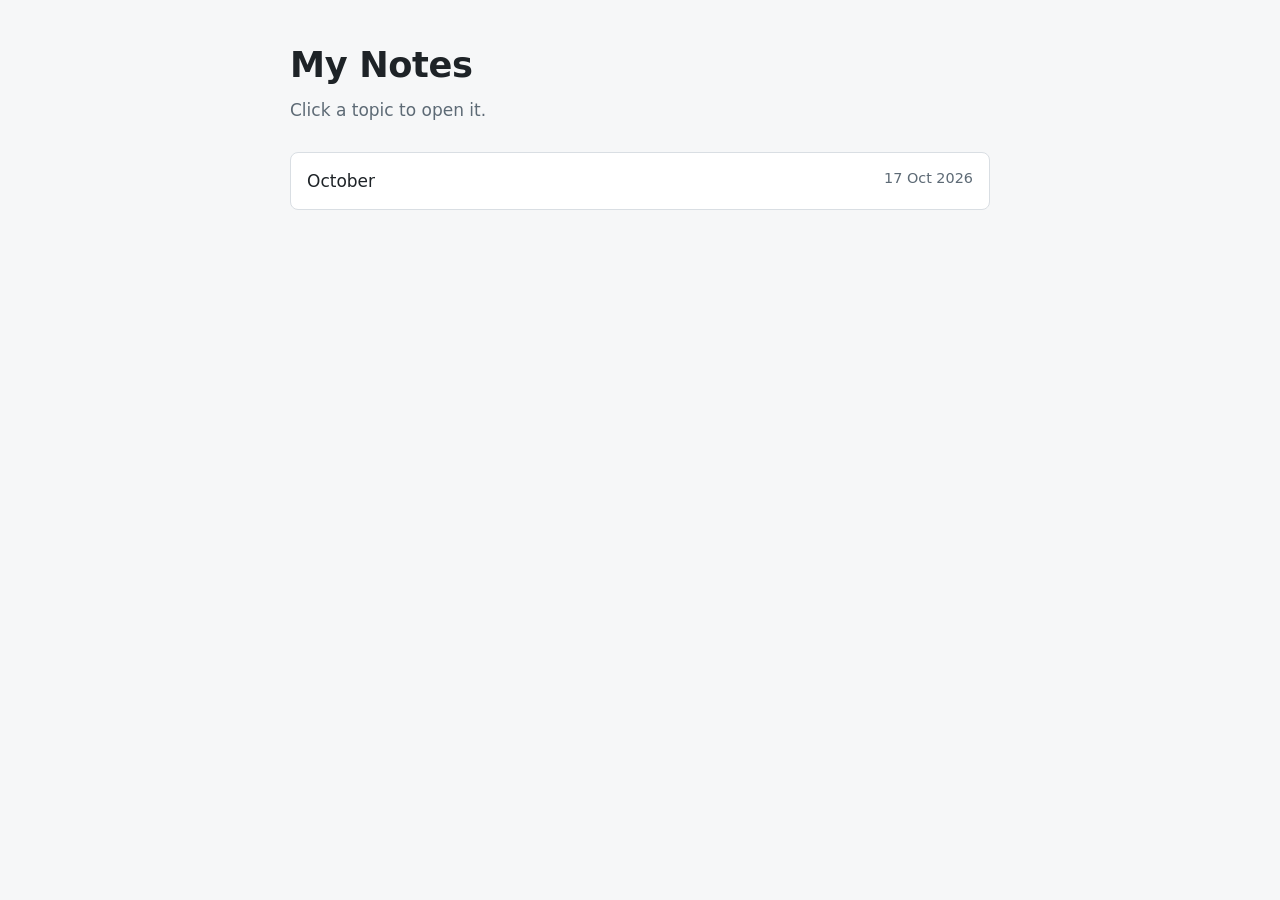
==== index.html @ 9c4427ac "first commit" ====
<!DOCTYPE html>
<html lang="en">
<head>
  <meta charset="UTF-8">
  <meta name="viewport" content="width=device-width, initial-scale=1">
  <title>My Notes</title>
  <link rel="stylesheet" href="style.css">
</head>
<body>
<main>
  <h1>My Notes</h1>
  <p class="sub">Click a topic to open it.</p>

  <ul class="chapters">
    <li><a href="October/october.html"><span>October</span><span class="date">17 Oct 2026</span></a></li>
  </ul>
</main>
</body>
</html>
---- style.css ----
@font-face {
  font-family: "Mona Sans";
  src: url("fonts/MonaSans.woff2") format("woff2");
  font-weight: 200 900;
  font-stretch: 75% 125%;
  font-display: swap;
}
@font-face {
  font-family: "Hubot Sans";
  src: url("fonts/HubotSans.woff2") format("woff2");
  font-weight: 200 900;
  font-stretch: 75% 125%;
  font-display: swap;
}

:root {
  --bg: #f6f7f8;
  --surface: #ffffff;
  --text: #1e2327;
  --muted: #5d6a75;
  --accent: #0b5cad;
  --line: #d9dee3;
  --code-bg: #eef1f4;
}
@media (prefers-color-scheme: dark) {
  :root {
    --bg: #1e2327;
    --surface: #262d32;
    --text: #e8ecef;
    --muted: #8d9aa5;
    --accent: #6cc4ff;
    --line: #333c43;
    --code-bg: #161b1f;
  }
}

* { box-sizing: border-box; }
body {
  margin: 0;
  padding: 24px 18px 64px;
  background: var(--bg);
  color: var(--text);
  font: 400 17px/1.65 "Mona Sans", system-ui, -apple-system, "Segoe UI", Roboto, sans-serif;
}
main { max-width: 700px; margin: 0 auto; }

h1, h2, h3 {
  font-family: "Hubot Sans", "Mona Sans", system-ui, sans-serif;
  font-weight: 700;
  letter-spacing: -0.01em;
}
h1 { font-size: 2.2rem; line-height: 1.15; margin: 0.6em 0 0.3em; }
h2 { font-size: 1.3rem; margin: 1.8em 0 0.4em; }
a { color: var(--accent); }
.sub { color: var(--muted); margin-top: 0; }
.back { display: inline-block; margin-bottom: 8px; text-decoration: none; }

.chapters { list-style: none; padding: 0; margin: 28px 0; }
.chapters li { margin-bottom: 10px; }
.chapters a {
  display: flex; justify-content: space-between; gap: 12px;
  padding: 14px 16px; text-decoration: none; color: var(--text);
  background: var(--surface); border: 1px solid var(--line); border-radius: 8px;
}
.chapters a:hover { border-color: var(--accent); color: var(--accent); }
.chapters .date { color: var(--muted); font-size: 0.9rem; white-space: nowrap; }

pre, code { font-family: ui-monospace, "SFMono-Regular", Menlo, Consolas, monospace; font-size: 0.9rem; }
code { background: var(--code-bg); padding: 2px 6px; border-radius: 4px; }
pre {
  background: var(--code-bg); border: 1px solid var(--line);
  padding: 16px; border-radius: 8px; overflow-x: auto; line-height: 1.5;
}
pre code { background: none; padding: 0; }

.nav { display: flex; justify-content: space-between; gap: 12px; margin-top: 48px; padding-top: 16px; border-top: 1px solid var(--line); }
.nav a { text-decoration: none; }

.crumbs ol {
  list-style: none; display: flex; flex-wrap: wrap; gap: 6px;
  padding: 0; margin: 0 0 12px; font-size: 0.9rem; color: var(--muted);
}
.crumbs li + li::before { content: "›"; margin-right: 6px; }
.crumbs a { text-decoration: none; }
.crumbs a:hover { text-decoration: underline; }
.crumbs [aria-current] { color: var(--text); }
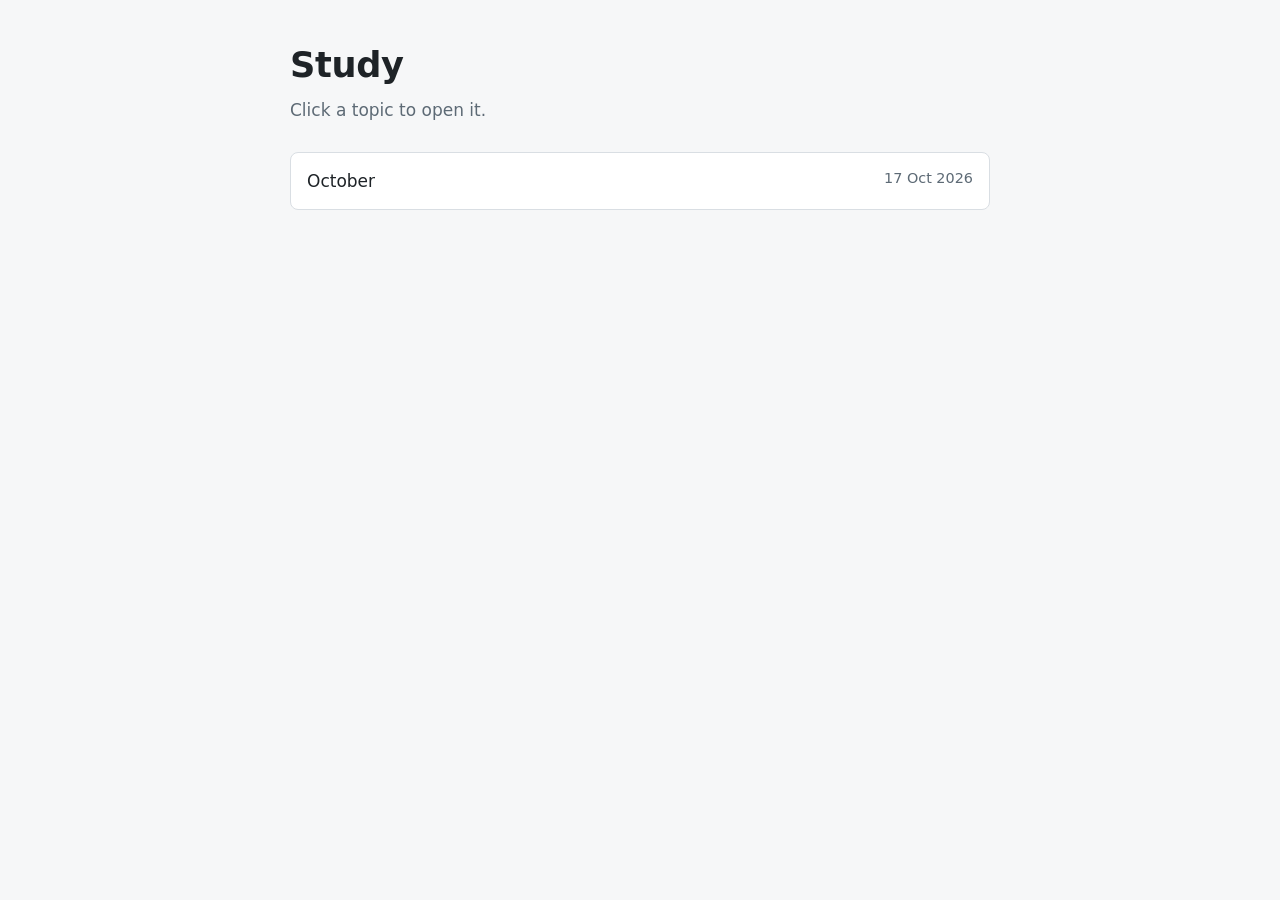
==== commit 652c2b94: "project test suite  added" ====
--- a/index.html
+++ b/index.html
@@ -8,7 +8,7 @@
 </head>
 <body>
 <main>
-  <h1>My Notes</h1>
+  <h1>Study</h1>
   <p class="sub">Click a topic to open it.</p>
 
   <ul class="chapters">
--- a/style.css
+++ b/style.css
@@ -11,6 +11,17 @@
   font-weight: 200 900;
   font-stretch: 75% 125%;
   font-display: swap;
+}
+@media (max-width: 600px) {
+  body { padding: 16px 12px 48px; font-size: 16px; }
+  h1 { font-size: 1.7rem; }
+  pre {
+    padding: 12px;
+    font-size: 0.8rem;
+    white-space: pre-wrap;      /* wrap long lines instead of scrolling */
+    overflow-wrap: anywhere;
+  }
+  .chapters a { flex-direction: column; gap: 2px; }
 }
 
 :root {
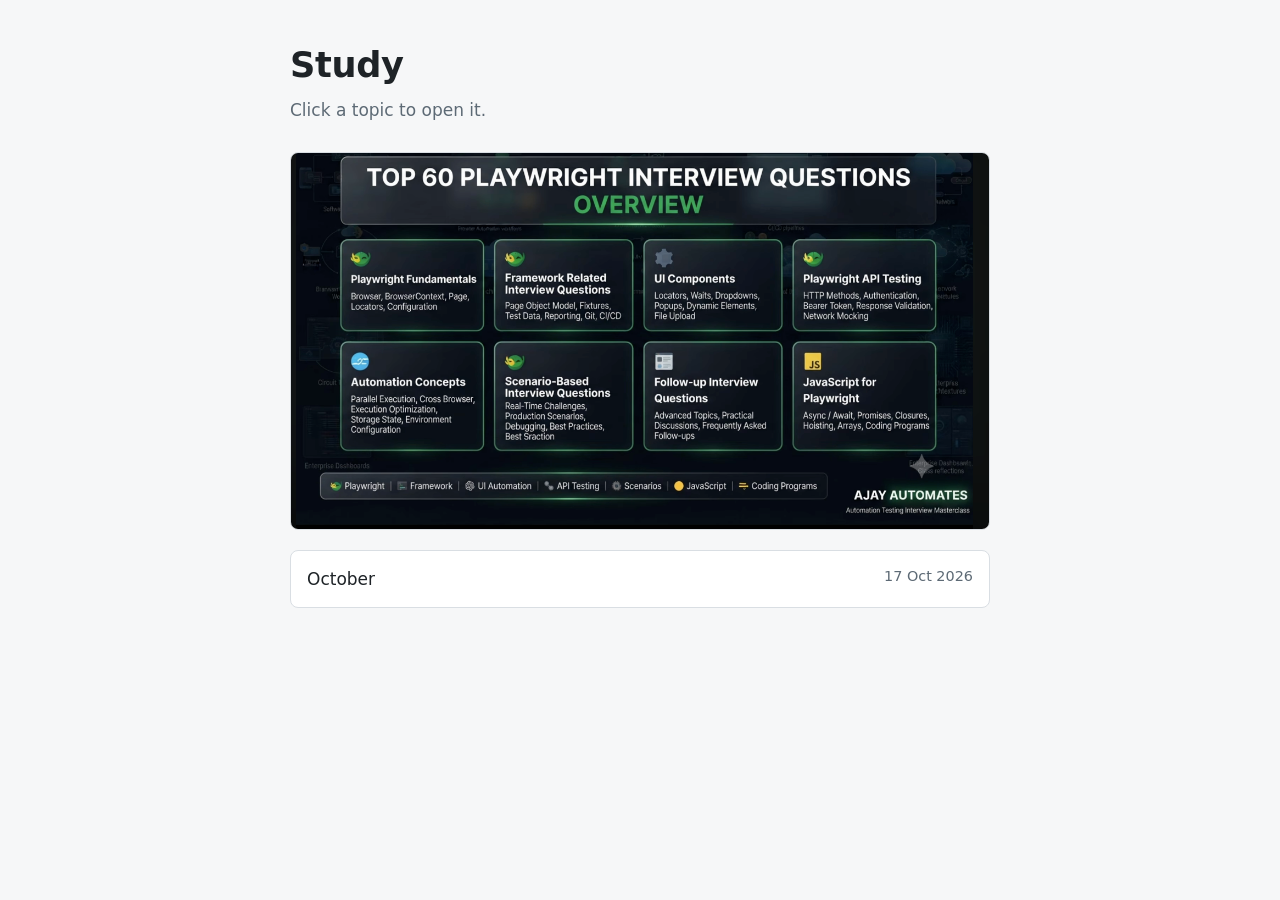
==== commit f04b4f53: "added interview" ====
--- a/index.html
+++ b/index.html
@@ -12,7 +12,9 @@
   <p class="sub">Click a topic to open it.</p>
 
   <ul class="chapters">
+    <img class="banner" src="Img1.png" alt="Study banner">
     <li><a href="October/october.html"><span>October</span><span class="date">17 Oct 2026</span></a></li>
+
   </ul>
 </main>
 </body>
--- a/style.css
+++ b/style.css
@@ -55,6 +55,17 @@
 }
 main { max-width: 700px; margin: 0 auto; }
 
+img {
+  max-width: 100%;
+  height: auto;
+  display: block;
+  border-radius: 8px;
+}
+.banner {
+  margin: 20px 0;
+  border: 1px solid var(--line);
+}
+
 h1, h2, h3 {
   font-family: "Hubot Sans", "Mona Sans", system-ui, sans-serif;
   font-weight: 700;
@@ -94,4 +105,6 @@
 .crumbs li + li::before { content: "›"; margin-right: 6px; }
 .crumbs a { text-decoration: none; }
 .crumbs a:hover { text-decoration: underline; }
-.crumbs [aria-current] { color: var(--text); }+.crumbs [aria-current] { color: var(--text); }
+
+
